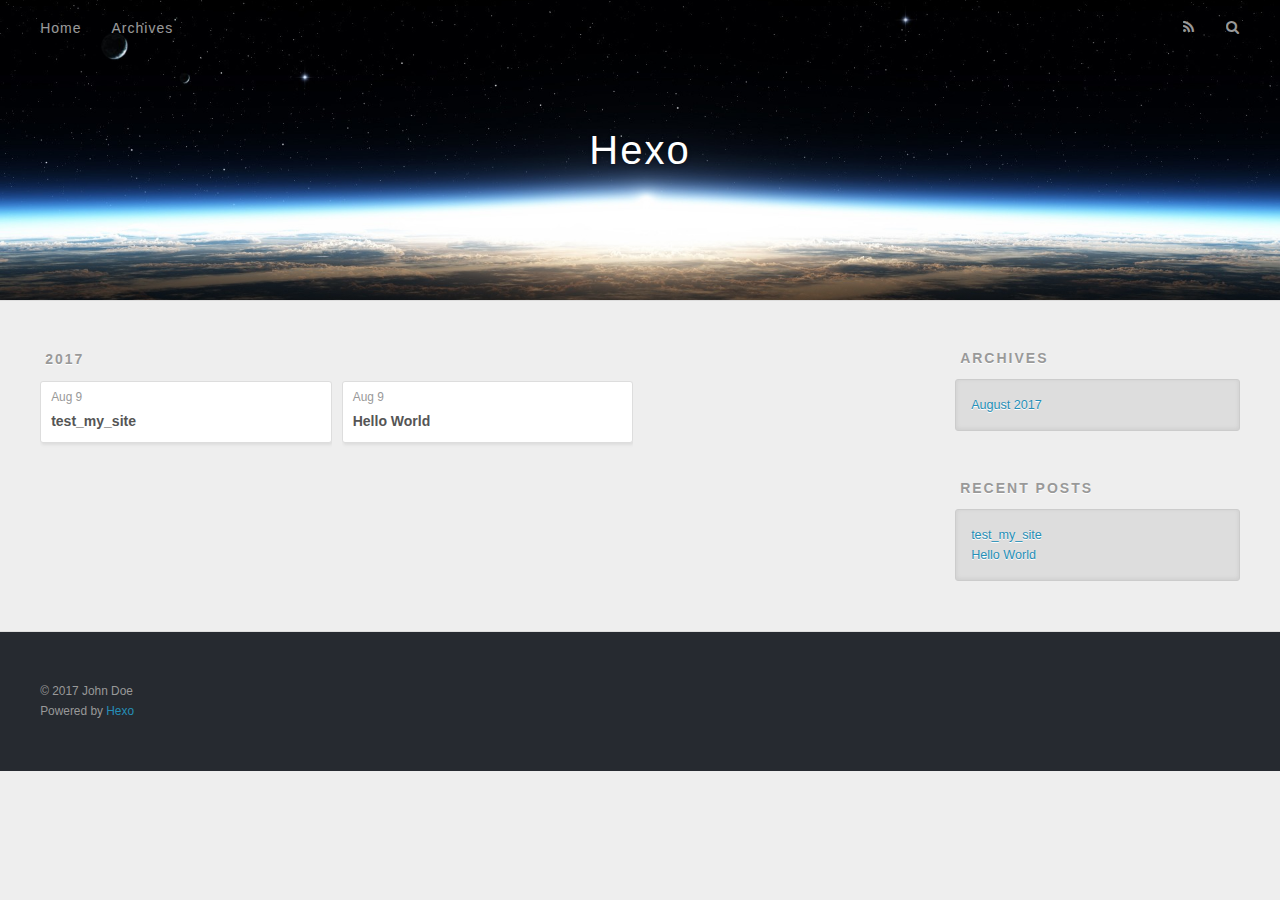
==== archives/index.html @ 2135dbb6 "Site updated: 2017-08-10 12:38:36" ====
<!DOCTYPE html>
<html>
<head>
  <meta charset="utf-8">
  
  <title>Archives | Hexo</title>
  <meta name="viewport" content="width=device-width, initial-scale=1, maximum-scale=1">
  <meta property="og:type" content="website">
<meta property="og:title" content="Hexo">
<meta property="og:url" content="http://yoursite.com/archives/index.html">
<meta property="og:site_name" content="Hexo">
<meta name="twitter:card" content="summary">
<meta name="twitter:title" content="Hexo">
  
    <link rel="alternate" href="/atom.xml" title="Hexo" type="application/atom+xml">
  
  
    <link rel="icon" href="/favicon.png">
  
  
    <link href="//fonts.googleapis.com/css?family=Source+Code+Pro" rel="stylesheet" type="text/css">
  
  <link rel="stylesheet" href="/css/style.css">
  

</head>

<body>
  <div id="container">
    <div id="wrap">
      <header id="header">
  <div id="banner"></div>
  <div id="header-outer" class="outer">
    <div id="header-title" class="inner">
      <h1 id="logo-wrap">
        <a href="/" id="logo">Hexo</a>
      </h1>
      
    </div>
    <div id="header-inner" class="inner">
      <nav id="main-nav">
        <a id="main-nav-toggle" class="nav-icon"></a>
        
          <a class="main-nav-link" href="/">Home</a>
        
          <a class="main-nav-link" href="/archives">Archives</a>
        
      </nav>
      <nav id="sub-nav">
        
          <a id="nav-rss-link" class="nav-icon" href="/atom.xml" title="RSS Feed"></a>
        
        <a id="nav-search-btn" class="nav-icon" title="Search"></a>
      </nav>
      <div id="search-form-wrap">
        <form action="//google.com/search" method="get" accept-charset="UTF-8" class="search-form"><input type="search" name="q" class="search-form-input" placeholder="Search"><button type="submit" class="search-form-submit">&#xF002;</button><input type="hidden" name="sitesearch" value="http://yoursite.com"></form>
      </div>
    </div>
  </div>
</header>
      <div class="outer">
        <section id="main">
  
  
    
    
      
      
      <section class="archives-wrap">
        <div class="archive-year-wrap">
          <a href="/archives/2017" class="archive-year">2017</a>
        </div>
        <div class="archives">
    
    <article class="archive-article archive-type-post">
  <div class="archive-article-inner">
    <header class="archive-article-header">
      <a href="/2017/08/09/test-my-site/" class="archive-article-date">
  <time datetime="2017-08-09T10:47:44.000Z" itemprop="datePublished">Aug 9</time>
</a>
      
  
    <h1 itemprop="name">
      <a class="archive-article-title" href="/2017/08/09/test-my-site/">test_my_site</a>
    </h1>
  

    </header>
  </div>
</article>
  
    
    
    <article class="archive-article archive-type-post">
  <div class="archive-article-inner">
    <header class="archive-article-header">
      <a href="/2017/08/09/hello-world/" class="archive-article-date">
  <time datetime="2017-08-09T10:40:32.000Z" itemprop="datePublished">Aug 9</time>
</a>
      
  
    <h1 itemprop="name">
      <a class="archive-article-title" href="/2017/08/09/hello-world/">Hello World</a>
    </h1>
  

    </header>
  </div>
</article>
  
  
    </div></section>
  

</section>
        
          <aside id="sidebar">
  
    

  
    

  
    
  
    
  <div class="widget-wrap">
    <h3 class="widget-title">Archives</h3>
    <div class="widget">
      <ul class="archive-list"><li class="archive-list-item"><a class="archive-list-link" href="/archives/2017/08/">August 2017</a></li></ul>
    </div>
  </div>


  
    
  <div class="widget-wrap">
    <h3 class="widget-title">Recent Posts</h3>
    <div class="widget">
      <ul>
        
          <li>
            <a href="/2017/08/09/test-my-site/">test_my_site</a>
          </li>
        
          <li>
            <a href="/2017/08/09/hello-world/">Hello World</a>
          </li>
        
      </ul>
    </div>
  </div>

  
</aside>
        
      </div>
      <footer id="footer">
  
  <div class="outer">
    <div id="footer-info" class="inner">
      &copy; 2017 John Doe<br>
      Powered by <a href="http://hexo.io/" target="_blank">Hexo</a>
    </div>
  </div>
</footer>
    </div>
    <nav id="mobile-nav">
  
    <a href="/" class="mobile-nav-link">Home</a>
  
    <a href="/archives" class="mobile-nav-link">Archives</a>
  
</nav>
    

<script src="//ajax.googleapis.com/ajax/libs/jquery/2.0.3/jquery.min.js"></script>


  <link rel="stylesheet" href="/fancybox/jquery.fancybox.css">
  <script src="/fancybox/jquery.fancybox.pack.js"></script>


<script src="/js/script.js"></script>

  </div>
</body>
</html>
---- css/style.css ----
body {
  width: 100%;
}
body:before,
body:after {
  content: "";
  display: table;
}
body:after {
  clear: both;
}
html,
body,
div,
span,
applet,
object,
iframe,
h1,
h2,
h3,
h4,
h5,
h6,
p,
blockquote,
pre,
a,
abbr,
acronym,
address,
big,
cite,
code,
del,
dfn,
em,
img,
ins,
kbd,
q,
s,
samp,
small,
strike,
strong,
sub,
sup,
tt,
var,
dl,
dt,
dd,
ol,
ul,
li,
fieldset,
form,
label,
legend,
table,
caption,
tbody,
tfoot,
thead,
tr,
th,
td {
  margin: 0;
  padding: 0;
  border: 0;
  outline: 0;
  font-weight: inherit;
  font-style: inherit;
  font-family: inherit;
  font-size: 100%;
  vertical-align: baseline;
}
body {
  line-height: 1;
  color: #000;
  background: #fff;
}
ol,
ul {
  list-style: none;
}
table {
  border-collapse: separate;
  border-spacing: 0;
  vertical-align: middle;
}
caption,
th,
td {
  text-align: left;
  font-weight: normal;
  vertical-align: middle;
}
a img {
  border: none;
}
input,
button {
  margin: 0;
  padding: 0;
}
input::-moz-focus-inner,
button::-moz-focus-inner {
  border: 0;
  padding: 0;
}
@font-face {
  font-family: FontAwesome;
  font-style: normal;
  font-weight: normal;
  src: url("fonts/fontawesome-webfont.eot?v=#4.0.3");
  src: url("fonts/fontawesome-webfont.eot?#iefix&v=#4.0.3") format("embedded-opentype"), url("fonts/fontawesome-webfont.woff?v=#4.0.3") format("woff"), url("fonts/fontawesome-webfont.ttf?v=#4.0.3") format("truetype"), url("fonts/fontawesome-webfont.svg#fontawesomeregular?v=#4.0.3") format("svg");
}
html,
body,
#container {
  height: 100%;
}
body {
  background: #eee;
  font: 14px "Helvetica Neue", Helvetica, Arial, sans-serif;
  -webkit-text-size-adjust: 100%;
}
.outer {
  max-width: 1220px;
  margin: 0 auto;
  padding: 0 20px;
}
.outer:before,
.outer:after {
  content: "";
  display: table;
}
.outer:after {
  clear: both;
}
.inner {
  display: inline;
  float: left;
  width: 98.33333333333333%;
  margin: 0 0.833333333333333%;
}
.left,
.alignleft {
  float: left;
}
.right,
.alignright {
  float: right;
}
.clear {
  clear: both;
}
#container {
  position: relative;
}
.mobile-nav-on {
  overflow: hidden;
}
#wrap {
  height: 100%;
  width: 100%;
  position: absolute;
  top: 0;
  left: 0;
  -webkit-transition: 0.2s ease-out;
  -moz-transition: 0.2s ease-out;
  -ms-transition: 0.2s ease-out;
  transition: 0.2s ease-out;
  z-index: 1;
  background: #eee;
}
.mobile-nav-on #wrap {
  left: 280px;
}
@media screen and (min-width: 768px) {
  #main {
    display: inline;
    float: left;
    width: 73.33333333333333%;
    margin: 0 0.833333333333333%;
  }
}
.article-date,
.article-category-link,
.archive-year,
.widget-title {
  text-decoration: none;
  text-transform: uppercase;
  letter-spacing: 2px;
  color: #999;
  margin-bottom: 1em;
  margin-left: 5px;
  line-height: 1em;
  text-shadow: 0 1px #fff;
  font-weight: bold;
}
.article-inner,
.archive-article-inner {
  background: #fff;
  -webkit-box-shadow: 1px 2px 3px #ddd;
  box-shadow: 1px 2px 3px #ddd;
  border: 1px solid #ddd;
  border-radius: 3px;
}
.article-entry h1,
.widget h1 {
  font-size: 2em;
}
.article-entry h2,
.widget h2 {
  font-size: 1.5em;
}
.article-entry h3,
.widget h3 {
  font-size: 1.3em;
}
.article-entry h4,
.widget h4 {
  font-size: 1.2em;
}
.article-entry h5,
.widget h5 {
  font-size: 1em;
}
.article-entry h6,
.widget h6 {
  font-size: 1em;
  color: #999;
}
.article-entry hr,
.widget hr {
  border: 1px dashed #ddd;
}
.article-entry strong,
.widget strong {
  font-weight: bold;
}
.article-entry em,
.widget em,
.article-entry cite,
.widget cite {
  font-style: italic;
}
.article-entry sup,
.widget sup,
.article-entry sub,
.widget sub {
  font-size: 0.75em;
  line-height: 0;
  position: relative;
  vertical-align: baseline;
}
.article-entry sup,
.widget sup {
  top: -0.5em;
}
.article-entry sub,
.widget sub {
  bottom: -0.2em;
}
.article-entry small,
.widget small {
  font-size: 0.85em;
}
.article-entry acronym,
.widget acronym,
.article-entry abbr,
.widget abbr {
  border-bottom: 1px dotted;
}
.article-entry ul,
.widget ul,
.article-entry ol,
.widget ol,
.article-entry dl,
.widget dl {
  margin: 0 20px;
  line-height: 1.6em;
}
.article-entry ul ul,
.widget ul ul,
.article-entry ol ul,
.widget ol ul,
.article-entry ul ol,
.widget ul ol,
.article-entry ol ol,
.widget ol ol {
  margin-top: 0;
  margin-bottom: 0;
}
.article-entry ul,
.widget ul {
  list-style: disc;
}
.article-entry ol,
.widget ol {
  list-style: decimal;
}
.article-entry dt,
.widget dt {
  font-weight: bold;
}
#header {
  height: 300px;
  position: relative;
  border-bottom: 1px solid #ddd;
}
#header:before,
#header:after {
  content: "";
  position: absolute;
  left: 0;
  right: 0;
  height: 40px;
}
#header:before {
  top: 0;
  background: -webkit-linear-gradient(rgba(0,0,0,0.2), transparent);
  background: -moz-linear-gradient(rgba(0,0,0,0.2), transparent);
  background: -ms-linear-gradient(rgba(0,0,0,0.2), transparent);
  background: linear-gradient(rgba(0,0,0,0.2), transparent);
}
#header:after {
  bottom: 0;
  background: -webkit-linear-gradient(transparent, rgba(0,0,0,0.2));
  background: -moz-linear-gradient(transparent, rgba(0,0,0,0.2));
  background: -ms-linear-gradient(transparent, rgba(0,0,0,0.2));
  background: linear-gradient(transparent, rgba(0,0,0,0.2));
}
#header-outer {
  height: 100%;
  position: relative;
}
#header-inner {
  position: relative;
  overflow: hidden;
}
#banner {
  position: absolute;
  top: 0;
  left: 0;
  width: 100%;
  height: 100%;
  background: url("images/banner.jpg") center #000;
  -webkit-background-size: cover;
  -moz-background-size: cover;
  background-size: cover;
  z-index: -1;
}
#header-title {
  text-align: center;
  height: 40px;
  position: absolute;
  top: 50%;
  left: 0;
  margin-top: -20px;
}
#logo,
#subtitle {
  text-decoration: none;
  color: #fff;
  font-weight: 300;
  text-shadow: 0 1px 4px rgba(0,0,0,0.3);
}
#logo {
  font-size: 40px;
  line-height: 40px;
  letter-spacing: 2px;
}
#subtitle {
  font-size: 16px;
  line-height: 16px;
  letter-spacing: 1px;
}
#subtitle-wrap {
  margin-top: 16px;
}
#main-nav {
  float: left;
  margin-left: -15px;
}
.nav-icon,
.main-nav-link {
  float: left;
  color: #fff;
  opacity: 0.6;
  text-decoration: none;
  text-shadow: 0 1px rgba(0,0,0,0.2);
  -webkit-transition: opacity 0.2s;
  -moz-transition: opacity 0.2s;
  -ms-transition: opacity 0.2s;
  transition: opacity 0.2s;
  display: block;
  padding: 20px 15px;
}
.nav-icon:hover,
.main-nav-link:hover {
  opacity: 1;
}
.nav-icon {
  font-family: FontAwesome;
  text-align: center;
  font-size: 14px;
  width: 14px;
  height: 14px;
  padding: 20px 15px;
  position: relative;
  cursor: pointer;
}
.main-nav-link {
  font-weight: 300;
  letter-spacing: 1px;
}
@media screen and (max-width: 479px) {
  .main-nav-link {
    display: none;
  }
}
#main-nav-toggle {
  display: none;
}
#main-nav-toggle:before {
  content: "\f0c9";
}
@media screen and (max-width: 479px) {
  #main-nav-toggle {
    display: block;
  }
}
#sub-nav {
  float: right;
  margin-right: -15px;
}
#nav-rss-link:before {
  content: "\f09e";
}
#nav-search-btn:before {
  content: "\f002";
}
#search-form-wrap {
  position: absolute;
  top: 15px;
  width: 150px;
  height: 30px;
  right: -150px;
  opacity: 0;
  -webkit-transition: 0.2s ease-out;
  -moz-transition: 0.2s ease-out;
  -ms-transition: 0.2s ease-out;
  transition: 0.2s ease-out;
}
#search-form-wrap.on {
  opacity: 1;
  right: 0;
}
@media screen and (max-width: 479px) {
  #search-form-wrap {
    width: 100%;
    right: -100%;
  }
}
.search-form {
  position: absolute;
  top: 0;
  left: 0;
  right: 0;
  background: #fff;
  padding: 5px 15px;
  border-radius: 15px;
  -webkit-box-shadow: 0 0 10px rgba(0,0,0,0.3);
  box-shadow: 0 0 10px rgba(0,0,0,0.3);
}
.search-form-input {
  border: none;
  background: none;
  color: #555;
  width: 100%;
  font: 13px "Helvetica Neue", Helvetica, Arial, sans-serif;
  outline: none;
}
.search-form-input::-webkit-search-results-decoration,
.search-form-input::-webkit-search-cancel-button {
  -webkit-appearance: none;
}
.search-form-submit {
  position: absolute;
  top: 50%;
  right: 10px;
  margin-top: -7px;
  font: 13px FontAwesome;
  border: none;
  background: none;
  color: #bbb;
  cursor: pointer;
}
.search-form-submit:hover,
.search-form-submit:focus {
  color: #777;
}
.article {
  margin: 50px 0;
}
.article-inner {
  overflow: hidden;
}
.article-meta:before,
.article-meta:after {
  content: "";
  display: table;
}
.article-meta:after {
  clear: both;
}
.article-date {
  float: left;
}
.article-category {
  float: left;
  line-height: 1em;
  color: #ccc;
  text-shadow: 0 1px #fff;
  margin-left: 8px;
}
.article-category:before {
  content: "\2022";
}
.article-category-link {
  margin: 0 12px 1em;
}
.article-header {
  padding: 20px 20px 0;
}
.article-title {
  text-decoration: none;
  font-size: 2em;
  font-weight: bold;
  color: #555;
  line-height: 1.1em;
  -webkit-transition: color 0.2s;
  -moz-transition: color 0.2s;
  -ms-transition: color 0.2s;
  transition: color 0.2s;
}
a.article-title:hover {
  color: #258fb8;
}
.article-entry {
  color: #555;
  padding: 0 20px;
}
.article-entry:before,
.article-entry:after {
  content: "";
  display: table;
}
.article-entry:after {
  clear: both;
}
.article-entry p,
.article-entry table {
  line-height: 1.6em;
  margin: 1.6em 0;
}
.article-entry h1,
.article-entry h2,
.article-entry h3,
.article-entry h4,
.article-entry h5,
.article-entry h6 {
  font-weight: bold;
}
.article-entry h1,
.article-entry h2,
.article-entry h3,
.article-entry h4,
.article-entry h5,
.article-entry h6 {
  line-height: 1.1em;
  margin: 1.1em 0;
}
.article-entry a {
  color: #258fb8;
  text-decoration: none;
}
.article-entry a:hover {
  text-decoration: underline;
}
.article-entry ul,
.article-entry ol,
.article-entry dl {
  margin-top: 1.6em;
  margin-bottom: 1.6em;
}
.article-entry img,
.article-entry video {
  max-width: 100%;
  height: auto;
  display: block;
  margin: auto;
}
.article-entry iframe {
  border: none;
}
.article-entry table {
  width: 100%;
  border-collapse: collapse;
  border-spacing: 0;
}
.article-entry th {
  font-weight: bold;
  border-bottom: 3px solid #ddd;
  padding-bottom: 0.5em;
}
.article-entry td {
  border-bottom: 1px solid #ddd;
  padding: 10px 0;
}
.article-entry blockquote {
  font-family: Georgia, "Times New Roman", serif;
  font-size: 1.4em;
  margin: 1.6em 20px;
  text-align: center;
}
.article-entry blockquote footer {
  font-size: 14px;
  margin: 1.6em 0;
  font-family: "Helvetica Neue", Helvetica, Arial, sans-serif;
}
.article-entry blockquote footer cite:before {
  content: "—";
  padding: 0 0.5em;
}
.article-entry .pullquote {
  text-align: left;
  width: 45%;
  margin: 0;
}
.article-entry .pullquote.left {
  margin-left: 0.5em;
  margin-right: 1em;
}
.article-entry .pullquote.right {
  margin-right: 0.5em;
  margin-left: 1em;
}
.article-entry .caption {
  color: #999;
  display: block;
  font-size: 0.9em;
  margin-top: 0.5em;
  position: relative;
  text-align: center;
}
.article-entry .video-container {
  position: relative;
  padding-top: 56.25%;
  height: 0;
  overflow: hidden;
}
.article-entry .video-container iframe,
.article-entry .video-container object,
.article-entry .video-container embed {
  position: absolute;
  top: 0;
  left: 0;
  width: 100%;
  height: 100%;
  margin-top: 0;
}
.article-more-link a {
  display: inline-block;
  line-height: 1em;
  padding: 6px 15px;
  border-radius: 15px;
  background: #eee;
  color: #999;
  text-shadow: 0 1px #fff;
  text-decoration: none;
}
.article-more-link a:hover {
  background: #258fb8;
  color: #fff;
  text-decoration: none;
  text-shadow: 0 1px #1e7293;
}
.article-footer {
  font-size: 0.85em;
  line-height: 1.6em;
  border-top: 1px solid #ddd;
  padding-top: 1.6em;
  margin: 0 20px 20px;
}
.article-footer:before,
.article-footer:after {
  content: "";
  display: table;
}
.article-footer:after {
  clear: both;
}
.article-footer a {
  color: #999;
  text-decoration: none;
}
.article-footer a:hover {
  color: #555;
}
.article-tag-list-item {
  float: left;
  margin-right: 10px;
}
.article-tag-list-link:before {
  content: "#";
}
.article-comment-link {
  float: right;
}
.article-comment-link:before {
  content: "\f075";
  font-family: FontAwesome;
  padding-right: 8px;
}
.article-share-link {
  cursor: pointer;
  float: right;
  margin-left: 20px;
}
.article-share-link:before {
  content: "\f064";
  font-family: FontAwesome;
  padding-right: 6px;
}
#article-nav {
  position: relative;
}
#article-nav:before,
#article-nav:after {
  content: "";
  display: table;
}
#article-nav:after {
  clear: both;
}
@media screen and (min-width: 768px) {
  #article-nav {
    margin: 50px 0;
  }
  #article-nav:before {
    width: 8px;
    height: 8px;
    position: absolute;
    top: 50%;
    left: 50%;
    margin-top: -4px;
    margin-left: -4px;
    content: "";
    border-radius: 50%;
    background: #ddd;
    -webkit-box-shadow: 0 1px 2px #fff;
    box-shadow: 0 1px 2px #fff;
  }
}
.article-nav-link-wrap {
  text-decoration: none;
  text-shadow: 0 1px #fff;
  color: #999;
  -webkit-box-sizing: border-box;
  -moz-box-sizing: border-box;
  box-sizing: border-box;
  margin-top: 50px;
  text-align: center;
  display: block;
}
.article-nav-link-wrap:hover {
  color: #555;
}
@media screen and (min-width: 768px) {
  .article-nav-link-wrap {
    width: 50%;
    margin-top: 0;
  }
}
@media screen and (min-width: 768px) {
  #article-nav-newer {
    float: left;
    text-align: right;
    padding-right: 20px;
  }
}
@media screen and (min-width: 768px) {
  #article-nav-older {
    float: right;
    text-align: left;
    padding-left: 20px;
  }
}
.article-nav-caption {
  text-transform: uppercase;
  letter-spacing: 2px;
  color: #ddd;
  line-height: 1em;
  font-weight: bold;
}
#article-nav-newer .article-nav-caption {
  margin-right: -2px;
}
.article-nav-title {
  font-size: 0.85em;
  line-height: 1.6em;
  margin-top: 0.5em;
}
.article-share-box {
  position: absolute;
  display: none;
  background: #fff;
  -webkit-box-shadow: 1px 2px 10px rgba(0,0,0,0.2);
  box-shadow: 1px 2px 10px rgba(0,0,0,0.2);
  border-radius: 3px;
  margin-left: -145px;
  overflow: hidden;
  z-index: 1;
}
.article-share-box.on {
  display: block;
}
.article-share-input {
  width: 100%;
  background: none;
  -webkit-box-sizing: border-box;
  -moz-box-sizing: border-box;
  box-sizing: border-box;
  font: 14px "Helvetica Neue", Helvetica, Arial, sans-serif;
  padding: 0 15px;
  color: #555;
  outline: none;
  border: 1px solid #ddd;
  border-radius: 3px 3px 0 0;
  height: 36px;
  line-height: 36px;
}
.article-share-links {
  background: #eee;
}
.article-share-links:before,
.article-share-links:after {
  content: "";
  display: table;
}
.article-share-links:after {
  clear: both;
}
.article-share-twitter,
.article-share-facebook,
.article-share-pinterest,
.article-share-google {
  width: 50px;
  height: 36px;
  display: block;
  float: left;
  position: relative;
  color: #999;
  text-shadow: 0 1px #fff;
}
.article-share-twitter:before,
.article-share-facebook:before,
.article-share-pinterest:before,
.article-share-google:before {
  font-size: 20px;
  font-family: FontAwesome;
  width: 20px;
  height: 20px;
  position: absolute;
  top: 50%;
  left: 50%;
  margin-top: -10px;
  margin-left: -10px;
  text-align: center;
}
.article-share-twitter:hover,
.article-share-facebook:hover,
.article-share-pinterest:hover,
.article-share-google:hover {
  color: #fff;
}
.article-share-twitter:before {
  content: "\f099";
}
.article-share-twitter:hover {
  background: #00aced;
  text-shadow: 0 1px #008abe;
}
.article-share-facebook:before {
  content: "\f09a";
}
.article-share-facebook:hover {
  background: #3b5998;
  text-shadow: 0 1px #2f477a;
}
.article-share-pinterest:before {
  content: "\f0d2";
}
.article-share-pinterest:hover {
  background: #cb2027;
  text-shadow: 0 1px #a21a1f;
}
.article-share-google:before {
  content: "\f0d5";
}
.article-share-google:hover {
  background: #dd4b39;
  text-shadow: 0 1px #be3221;
}
.article-gallery {
  background: #000;
  position: relative;
}
.article-gallery-photos {
  position: relative;
  overflow: hidden;
}
.article-gallery-img {
  display: none;
  max-width: 100%;
}
.article-gallery-img:first-child {
  display: block;
}
.article-gallery-img.loaded {
  position: absolute;
  display: block;
}
.article-gallery-img img {
  display: block;
  max-width: 100%;
  margin: 0 auto;
}
#comments {
  background: #fff;
  -webkit-box-shadow: 1px 2px 3px #ddd;
  box-shadow: 1px 2px 3px #ddd;
  padding: 20px;
  border: 1px solid #ddd;
  border-radius: 3px;
  margin: 50px 0;
}
#comments a {
  color: #258fb8;
}
.archives-wrap {
  margin: 50px 0;
}
.archives:before,
.archives:after {
  content: "";
  display: table;
}
.archives:after {
  clear: both;
}
.archive-year-wrap {
  margin-bottom: 1em;
}
.archives {
  -webkit-column-gap: 10px;
  -moz-column-gap: 10px;
  column-gap: 10px;
}
@media screen and (min-width: 480px) and (max-width: 767px) {
  .archives {
    -webkit-column-count: 2;
    -moz-column-count: 2;
    column-count: 2;
  }
}
@media screen and (min-width: 768px) {
  .archives {
    -webkit-column-count: 3;
    -moz-column-count: 3;
    column-count: 3;
  }
}
.archive-article {
  -webkit-column-break-inside: avoid;
  page-break-inside: avoid;
  overflow: hidden;
  break-inside: avoid-column;
}
.archive-article-inner {
  padding: 10px;
  margin-bottom: 15px;
}
.archive-article-title {
  text-decoration: none;
  font-weight: bold;
  color: #555;
  -webkit-transition: color 0.2s;
  -moz-transition: color 0.2s;
  -ms-transition: color 0.2s;
  transition: color 0.2s;
  line-height: 1.6em;
}
.archive-article-title:hover {
  color: #258fb8;
}
.archive-article-footer {
  margin-top: 1em;
}
.archive-article-date {
  color: #999;
  text-decoration: none;
  font-size: 0.85em;
  line-height: 1em;
  margin-bottom: 0.5em;
  display: block;
}
#page-nav {
  margin: 50px auto;
  background: #fff;
  -webkit-box-shadow: 1px 2px 3px #ddd;
  box-shadow: 1px 2px 3px #ddd;
  border: 1px solid #ddd;
  border-radius: 3px;
  text-align: center;
  color: #999;
  overflow: hidden;
}
#page-nav:before,
#page-nav:after {
  content: "";
  display: table;
}
#page-nav:after {
  clear: both;
}
#page-nav a,
#page-nav span {
  padding: 10px 20px;
  line-height: 1;
  height: 2ex;
}
#page-nav a {
  color: #999;
  text-decoration: none;
}
#page-nav a:hover {
  background: #999;
  color: #fff;
}
#page-nav .prev {
  float: left;
}
#page-nav .next {
  float: right;
}
#page-nav .page-number {
  display: inline-block;
}
@media screen and (max-width: 479px) {
  #page-nav .page-number {
    display: none;
  }
}
#page-nav .current {
  color: #555;
  font-weight: bold;
}
#page-nav .space {
  color: #ddd;
}
#footer {
  background: #262a30;
  padding: 50px 0;
  border-top: 1px solid #ddd;
  color: #999;
}
#footer a {
  color: #258fb8;
  text-decoration: none;
}
#footer a:hover {
  text-decoration: underline;
}
#footer-info {
  line-height: 1.6em;
  font-size: 0.85em;
}
.article-entry pre,
.article-entry .highlight {
  background: #2d2d2d;
  margin: 0 -20px;
  padding: 15px 20px;
  border-style: solid;
  border-color: #ddd;
  border-width: 1px 0;
  overflow: auto;
  color: #ccc;
  line-height: 22.400000000000002px;
}
.article-entry .highlight .gutter pre,
.article-entry .gist .gist-file .gist-data .line-numbers {
  color: #666;
  font-size: 0.85em;
}
.article-entry pre,
.article-entry code {
  font-family: "Source Code Pro", Consolas, Monaco, Menlo, Consolas, monospace;
}
.article-entry code {
  background: #eee;
  text-shadow: 0 1px #fff;
  padding: 0 0.3em;
}
.article-entry pre code {
  background: none;
  text-shadow: none;
  padding: 0;
}
.article-entry .highlight pre {
  border: none;
  margin: 0;
  padding: 0;
}
.article-entry .highlight table {
  margin: 0;
  width: auto;
}
.article-entry .highlight td {
  border: none;
  padding: 0;
}
.article-entry .highlight figcaption {
  font-size: 0.85em;
  color: #999;
  line-height: 1em;
  margin-bottom: 1em;
}
.article-entry .highlight figcaption:before,
.article-entry .highlight figcaption:after {
  content: "";
  display: table;
}
.article-entry .highlight figcaption:after {
  clear: both;
}
.article-entry .highlight figcaption a {
  float: right;
}
.article-entry .highlight .gutter pre {
  text-align: right;
  padding-right: 20px;
}
.article-entry .highlight .line {
  height: 22.400000000000002px;
}
.article-entry .highlight .line.marked {
  background: #515151;
}
.article-entry .gist {
  margin: 0 -20px;
  border-style: solid;
  border-color: #ddd;
  border-width: 1px 0;
  background: #2d2d2d;
  padding: 15px 20px 15px 0;
}
.article-entry .gist .gist-file {
  border: none;
  font-family: "Source Code Pro", Consolas, Monaco, Menlo, Consolas, monospace;
  margin: 0;
}
.article-entry .gist .gist-file .gist-data {
  background: none;
  border: none;
}
.article-entry .gist .gist-file .gist-data .line-numbers {
  background: none;
  border: none;
  padding: 0 20px 0 0;
}
.article-entry .gist .gist-file .gist-data .line-data {
  padding: 0 !important;
}
.article-entry .gist .gist-file .highlight {
  margin: 0;
  padding: 0;
  border: none;
}
.article-entry .gist .gist-file .gist-meta {
  background: #2d2d2d;
  color: #999;
  font: 0.85em "Helvetica Neue", Helvetica, Arial, sans-serif;
  text-shadow: 0 0;
  padding: 0;
  margin-top: 1em;
  margin-left: 20px;
}
.article-entry .gist .gist-file .gist-meta a {
  color: #258fb8;
  font-weight: normal;
}
.article-entry .gist .gist-file .gist-meta a:hover {
  text-decoration: underline;
}
pre .comment,
pre .title {
  color: #999;
}
pre .variable,
pre .attribute,
pre .tag,
pre .regexp,
pre .ruby .constant,
pre .xml .tag .title,
pre .xml .pi,
pre .xml .doctype,
pre .html .doctype,
pre .css .id,
pre .css .class,
pre .css .pseudo {
  color: #f2777a;
}
pre .number,
pre .preprocessor,
pre .built_in,
pre .literal,
pre .params,
pre .constant {
  color: #f99157;
}
pre .class,
pre .ruby .class .title,
pre .css .rules .attribute {
  color: #9c9;
}
pre .string,
pre .value,
pre .inheritance,
pre .header,
pre .ruby .symbol,
pre .xml .cdata {
  color: #9c9;
}
pre .css .hexcolor {
  color: #6cc;
}
pre .function,
pre .python .decorator,
pre .python .title,
pre .ruby .function .title,
pre .ruby .title .keyword,
pre .perl .sub,
pre .javascript .title,
pre .coffeescript .title {
  color: #69c;
}
pre .keyword,
pre .javascript .function {
  color: #c9c;
}
@media screen and (max-width: 479px) {
  #mobile-nav {
    position: absolute;
    top: 0;
    left: 0;
    width: 280px;
    height: 100%;
    background: #191919;
    border-right: 1px solid #fff;
  }
}
@media screen and (max-width: 479px) {
  .mobile-nav-link {
    display: block;
    color: #999;
    text-decoration: none;
    padding: 15px 20px;
    font-weight: bold;
  }
  .mobile-nav-link:hover {
    color: #fff;
  }
}
@media screen and (min-width: 768px) {
  #sidebar {
    display: inline;
    float: left;
    width: 23.333333333333332%;
    margin: 0 0.833333333333333%;
  }
}
.widget-wrap {
  margin: 50px 0;
}
.widget {
  color: #777;
  text-shadow: 0 1px #fff;
  background: #ddd;
  -webkit-box-shadow: 0 -1px 4px #ccc inset;
  box-shadow: 0 -1px 4px #ccc inset;
  border: 1px solid #ccc;
  padding: 15px;
  border-radius: 3px;
}
.widget a {
  color: #258fb8;
  text-decoration: none;
}
.widget a:hover {
  text-decoration: underline;
}
.widget ul ul,
.widget ol ul,
.widget dl ul,
.widget ul ol,
.widget ol ol,
.widget dl ol,
.widget ul dl,
.widget ol dl,
.widget dl dl {
  margin-left: 15px;
  list-style: disc;
}
.widget {
  line-height: 1.6em;
  word-wrap: break-word;
  font-size: 0.9em;
}
.widget ul,
.widget ol {
  list-style: none;
  margin: 0;
}
.widget ul ul,
.widget ol ul,
.widget ul ol,
.widget ol ol {
  margin: 0 20px;
}
.widget ul ul,
.widget ol ul {
  list-style: disc;
}
.widget ul ol,
.widget ol ol {
  list-style: decimal;
}
.category-list-count,
.tag-list-count,
.archive-list-count {
  padding-left: 5px;
  color: #999;
  font-size: 0.85em;
}
.category-list-count:before,
.tag-list-count:before,
.archive-list-count:before {
  content: "(";
}
.category-list-count:after,
.tag-list-count:after,
.archive-list-count:after {
  content: ")";
}
.tagcloud a {
  margin-right: 5px;
  display: inline-block;
}
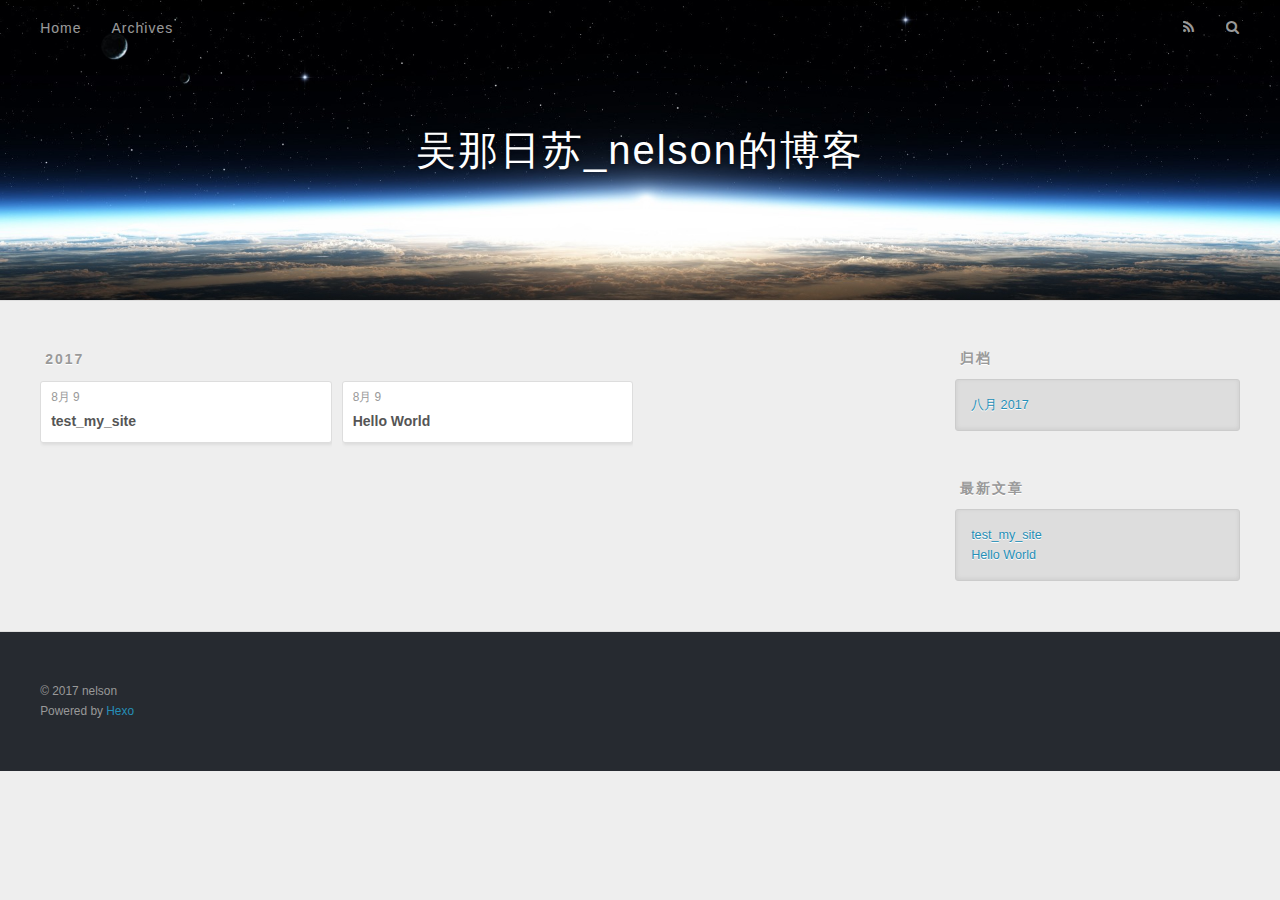
==== commit 62300631: "Site updated: 2017-08-10 12:48:16" ====
--- a/archives/index.html
+++ b/archives/index.html
@@ -3,16 +3,17 @@
 <head>
   <meta charset="utf-8">
   
-  <title>Archives | Hexo</title>
+  <title>归档 | 吴那日苏_nelson的博客</title>
   <meta name="viewport" content="width=device-width, initial-scale=1, maximum-scale=1">
   <meta property="og:type" content="website">
-<meta property="og:title" content="Hexo">
+<meta property="og:title" content="吴那日苏_nelson的博客">
 <meta property="og:url" content="http://yoursite.com/archives/index.html">
-<meta property="og:site_name" content="Hexo">
+<meta property="og:site_name" content="吴那日苏_nelson的博客">
+<meta property="og:locale" content="zh-CN">
 <meta name="twitter:card" content="summary">
-<meta name="twitter:title" content="Hexo">
+<meta name="twitter:title" content="吴那日苏_nelson的博客">
   
-    <link rel="alternate" href="/atom.xml" title="Hexo" type="application/atom+xml">
+    <link rel="alternate" href="/atom.xml" title="吴那日苏_nelson的博客" type="application/atom+xml">
   
   
     <link rel="icon" href="/favicon.png">
@@ -33,7 +34,7 @@
   <div id="header-outer" class="outer">
     <div id="header-title" class="inner">
       <h1 id="logo-wrap">
-        <a href="/" id="logo">Hexo</a>
+        <a href="/" id="logo">吴那日苏_nelson的博客</a>
       </h1>
       
     </div>
@@ -50,7 +51,7 @@
         
           <a id="nav-rss-link" class="nav-icon" href="/atom.xml" title="RSS Feed"></a>
         
-        <a id="nav-search-btn" class="nav-icon" title="Search"></a>
+        <a id="nav-search-btn" class="nav-icon" title="搜索"></a>
       </nav>
       <div id="search-form-wrap">
         <form action="//google.com/search" method="get" accept-charset="UTF-8" class="search-form"><input type="search" name="q" class="search-form-input" placeholder="Search"><button type="submit" class="search-form-submit">&#xF002;</button><input type="hidden" name="sitesearch" value="http://yoursite.com"></form>
@@ -76,7 +77,7 @@
   <div class="archive-article-inner">
     <header class="archive-article-header">
       <a href="/2017/08/09/test-my-site/" class="archive-article-date">
-  <time datetime="2017-08-09T10:47:44.000Z" itemprop="datePublished">Aug 9</time>
+  <time datetime="2017-08-09T10:47:44.000Z" itemprop="datePublished">8月 9</time>
 </a>
       
   
@@ -95,7 +96,7 @@
   <div class="archive-article-inner">
     <header class="archive-article-header">
       <a href="/2017/08/09/hello-world/" class="archive-article-date">
-  <time datetime="2017-08-09T10:40:32.000Z" itemprop="datePublished">Aug 9</time>
+  <time datetime="2017-08-09T10:40:32.000Z" itemprop="datePublished">8月 9</time>
 </a>
       
   
@@ -126,9 +127,9 @@
   
     
   <div class="widget-wrap">
-    <h3 class="widget-title">Archives</h3>
+    <h3 class="widget-title">归档</h3>
     <div class="widget">
-      <ul class="archive-list"><li class="archive-list-item"><a class="archive-list-link" href="/archives/2017/08/">August 2017</a></li></ul>
+      <ul class="archive-list"><li class="archive-list-item"><a class="archive-list-link" href="/archives/2017/08/">八月 2017</a></li></ul>
     </div>
   </div>
 
@@ -136,7 +137,7 @@
   
     
   <div class="widget-wrap">
-    <h3 class="widget-title">Recent Posts</h3>
+    <h3 class="widget-title">最新文章</h3>
     <div class="widget">
       <ul>
         
@@ -160,7 +161,7 @@
   
   <div class="outer">
     <div id="footer-info" class="inner">
-      &copy; 2017 John Doe<br>
+      &copy; 2017 nelson<br>
       Powered by <a href="http://hexo.io/" target="_blank">Hexo</a>
     </div>
   </div>
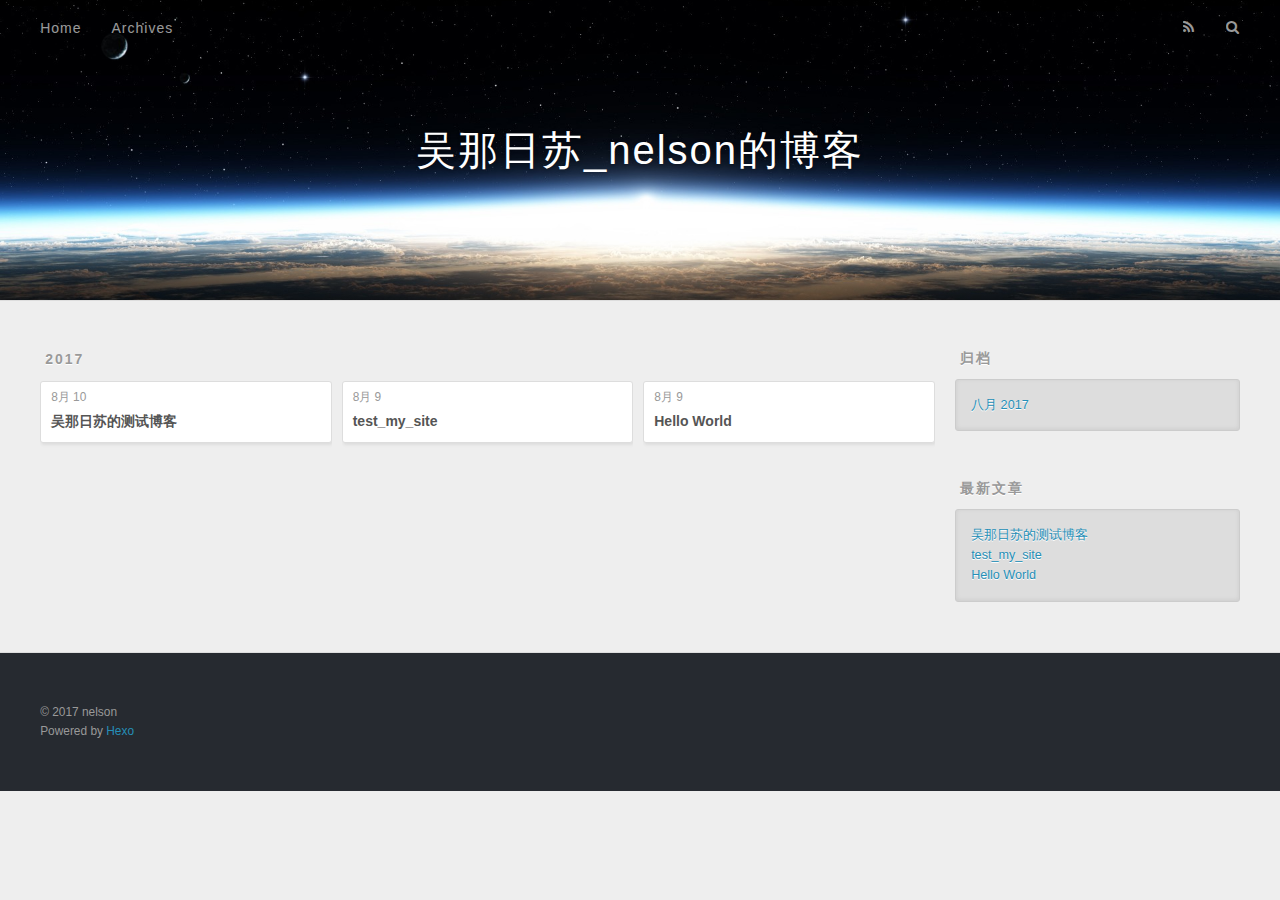
==== commit d78a735e: "Site updated: 2017-08-11 15:24:24" ====
--- a/archives/index.html
+++ b/archives/index.html
@@ -76,6 +76,25 @@
     <article class="archive-article archive-type-post">
   <div class="archive-article-inner">
     <header class="archive-article-header">
+      <a href="/2017/08/10/吴那日苏的测试博客/" class="archive-article-date">
+  <time datetime="2017-08-10T05:51:42.000Z" itemprop="datePublished">8月 10</time>
+</a>
+      
+  
+    <h1 itemprop="name">
+      <a class="archive-article-title" href="/2017/08/10/吴那日苏的测试博客/">吴那日苏的测试博客</a>
+    </h1>
+  
+
+    </header>
+  </div>
+</article>
+  
+    
+    
+    <article class="archive-article archive-type-post">
+  <div class="archive-article-inner">
+    <header class="archive-article-header">
       <a href="/2017/08/09/test-my-site/" class="archive-article-date">
   <time datetime="2017-08-09T10:47:44.000Z" itemprop="datePublished">8月 9</time>
 </a>
@@ -142,6 +161,10 @@
       <ul>
         
           <li>
+            <a href="/2017/08/10/吴那日苏的测试博客/">吴那日苏的测试博客</a>
+          </li>
+        
+          <li>
             <a href="/2017/08/09/test-my-site/">test_my_site</a>
           </li>
         
